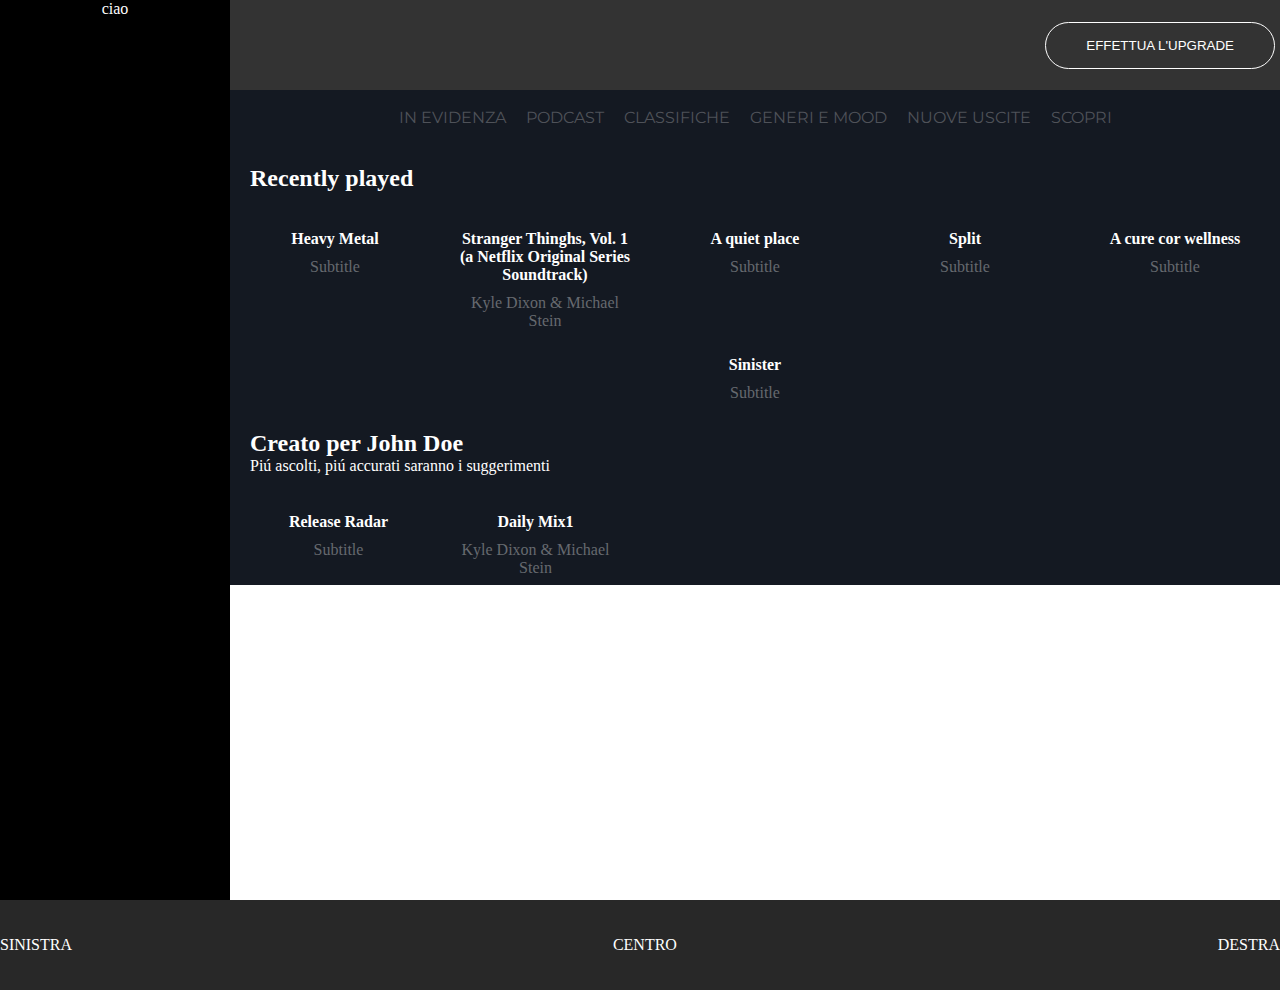
==== index.html @ 0b08ec4c "creato per john doe" ====
<!DOCTYPE html>
<html lang="en">
<head>
  <meta charset="UTF-8">
  <meta http-equiv="X-UA-Compatible" content="IE=edge">
  <meta name="viewport" content="width=device-width, initial-scale=1.0">
  <link rel="stylesheet" href="assets/css/style.css">
  <link rel="preconnect" href="https://fonts.gstatic.com">
<link href="https://fonts.googleapis.com/css2?family=Montserrat:ital,wght@0,400;0,500;1,400;1,500&display=swap" rel="stylesheet">
  <title>Document</title>
</head>
<body>
  <main class="clearfix">
    <section class="menu-left float-left">
      ciao
    </section>
    <section class="menu-alto float-left">
      <button>
        EFFETTUA L'UPGRADE
      </button>
    </section>
    <section class="contenuto float-left">
      <div class="striscia-alta">
        <ul>
          <li>IN EVIDENZA</li>
          <li>PODCAST</li>
          <li>CLASSIFICHE</li>
          <li>GENERI E MOOD</li>
          <li>NUOVE USCITE</li>
          <li>SCOPRI</li>
        </ul>
      </div>
      <div class="titolo">
        <h2>Recently played</h2>
      </div>
      <div class="recenti">
        <div class="categoria">
          <img src="assets/img/metal_lifting.jpg" alt="">
          <h4>Heavy Metal</h4>
          <p>Subtitle</p>
        </div>
        <div class="categoria">
          <img src="assets/img/stranger.jpeg" alt="">
          <h4>Stranger Thinghs, Vol. 1 (a Netflix Original Series Soundtrack)</h4>
          <p>Kyle Dixon & Michael Stein</p>
        </div>
        <div class="categoria">
          <img src="assets/img/aquietplace.jpeg" alt="">
          <h4>A quiet place</h4>
          <p>Subtitle</p>
        </div>
        <div class="categoria">
          <img src="assets/img/split.jpeg" alt="">
          <h4>Split</h4>
          <p>Subtitle</p>
        </div>
        <div class="categoria">
          <img src="assets/img/cure.jpeg" alt="">
          <h4>A cure cor wellness</h4>
          <p>Subtitle</p>
        </div>
        <div class="categoria">
          <img src="assets/img/sinister.jpeg" alt="">
          <h4>Sinister</h4>
          <p>Subtitle</p>
        </div>
      </div>
      <div class="john">
        <div class="titolo">
          <h2>Creato per John Doe</h2>
          <p>Piú ascolti, piú accurati saranno i suggerimenti</p>
        </div>
        <div class="creato-per">
          <div class="categoria">
            <img src="assets/img/radar.jpeg" alt="">
            <h4>Release Radar</h4>
            <p>Subtitle</p>
          </div>
          <div class="categoria">
            <img src="assets/img/mixdaily.jpeg" alt="">
            <h4>Daily Mix1</h4>
            <p>Kyle Dixon & Michael Stein</p>
          </div>
      </div>
    </section>
  </main>
  <footer>
    <div class="left">SINISTRA</div>
    <div class="center">CENTRO</div>
    <div class="right">DESTRA</div>
  </footer>
</body>
</html>
---- assets/css/style.css ----
/* GENERALI */
* {
  margin: 0;
  padding: 0;
  box-sizing: border-box;
}

.clearfix:after {
  content: "";
  display: table;
  clear: both;
}

.float-left{
  float: left;
}


/* MAIN */

/* SEZIONE SINISTRA */
.menu-left{
  display: flex;
  flex-direction: column;
  align-items: stretch;
  align-items: center;
  height: 900px;
  width: 230px;
  background-color: black;
  color: white;
}

/* SEZIONE ALTA */
.menu-alto{
  display: flex;
  justify-content: flex-end;
  align-items: center;
  height: 90px;
  width: calc(100% - 230px);
  background-color: rgba(0, 0, 0, 0.8);
  padding: 5px;
}

.menu-alto button{
  padding: 15px 40px;
  border-radius: 40px;
  background-color: rgba(0, 0, 0, 0);
  color: white;
  border: 1px solid white;
}

/* SEZIONE CONTENUTO */
.titolo{
  color: white;
}
.contenuto{
  width: calc(100% - 230px);
  background-color: #141922;
}

.striscia-alta{
  display: flex;
  justify-content: center;
  align-items: center;
  width: 100%;
  height: 55px;
  color: #4F5259;
}

.contenuto .striscia-alta ul{
  display: flex;
  justify-content: center;
}

.striscia-alta ul li{
  list-style: none;
  padding: 0 10px;
  font-family: 'Montserrat', sans-serif;
}

.titolo{
  padding: 20px 20px;
}

.recenti{
  display: flex;
  justify-content: space-around;
  flex-wrap: wrap;
  align-items: flex-start;
}

.categoria{
  display: flex;
  flex-direction: column;
  justify-content: center;
  padding: 8px 0;
  text-align: center;
}

.categoria , img{
  width: 177px;
  height: auto;
}

.categoria h4{
  padding: 10px 0;
  color: white;
}

.categoria p{
  color: #66696F;
}

/* SEZIONE JOHN */
.creato-per{
  display: flex;
  justify-content: flex-start;
  flex-wrap: wrap;
  align-items: flex-start;
}

.creato-per .categoria{
  margin-left: 20px;
}

/* FOOTER */
footer{
  display: flex;
  justify-content: space-between;
  align-items: center;
  height: 90px;

  background-color: #282828;
  color: white;
}



@media all and (max-width:550px){
  .menu-left{
    width: 50px;
  }

  .menu-alto{
    width: calc(100% - 50px);
  }
}
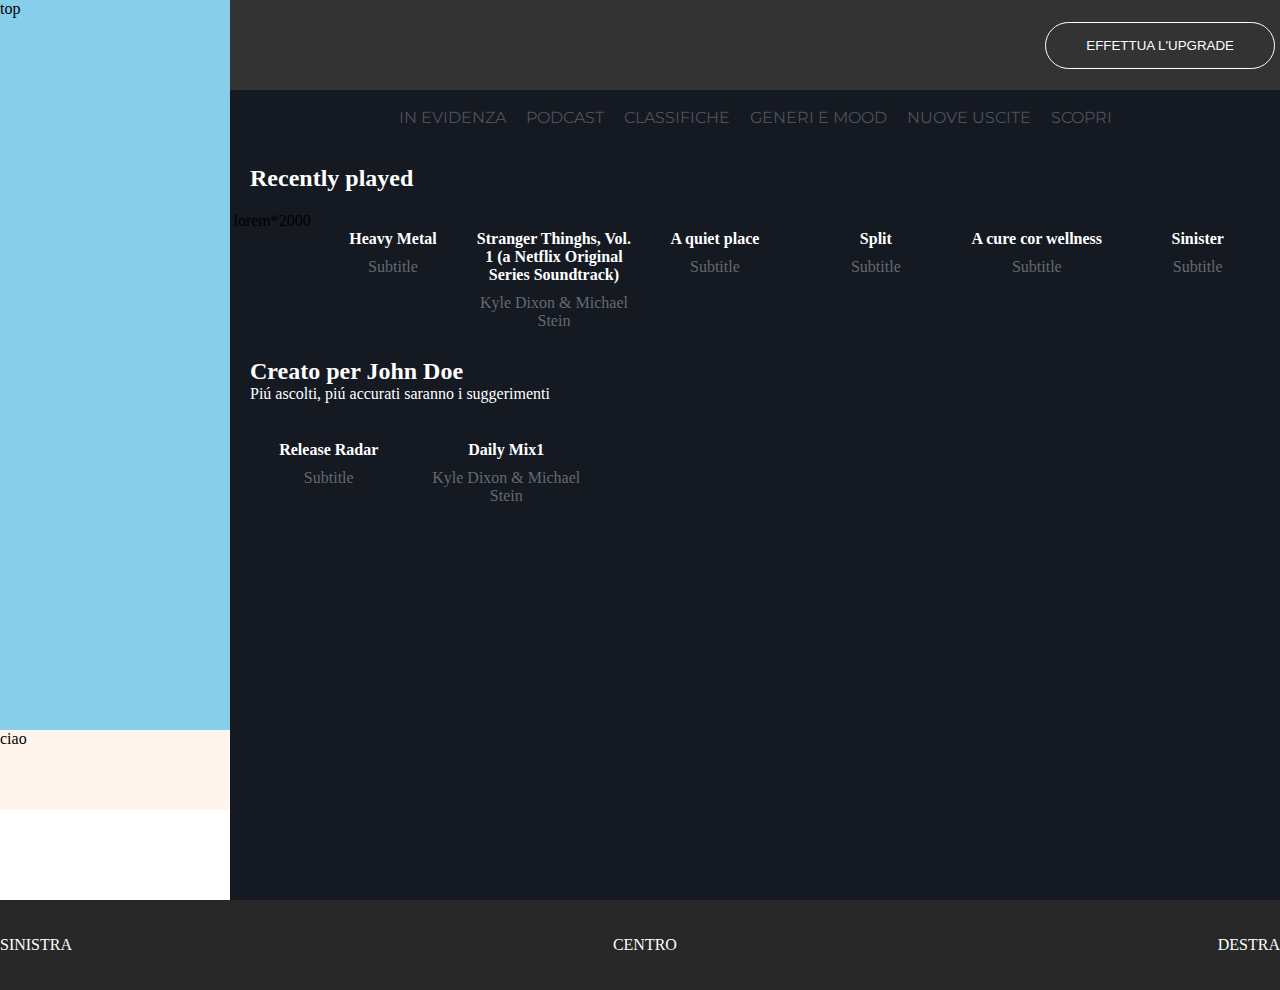
==== commit 119072f2: "push stefano" ====
--- a/index.html
+++ b/index.html
@@ -12,7 +12,12 @@
 <body>
   <main class="clearfix">
     <section class="menu-left float-left">
-      ciao
+      <div class="left-top">
+        top
+      </div>
+      <div class="left-bottom">
+        ciao
+      </div>
     </section>
     <section class="menu-alto float-left">
       <button>
@@ -34,6 +39,9 @@
         <h2>Recently played</h2>
       </div>
       <div class="recenti">
+        <p>
+          lorem*2000
+        </p>
         <div class="categoria">
           <img src="assets/img/metal_lifting.jpg" alt="">
           <h4>Heavy Metal</h4>
--- a/assets/css/style.css
+++ b/assets/css/style.css
@@ -17,19 +17,31 @@
 
 
 /* MAIN */
+main{
+  height: calc(100vh - 90px);
+}
 
 /* SEZIONE SINISTRA */
-.menu-left{
-  display: flex;
-  flex-direction: column;
-  align-items: stretch;
-  align-items: center;
-  height: 900px;
+main .menu-left{
+  float: left;
   width: 230px;
-  background-color: black;
-  color: white;
+  height: 100%;
+  background-color: salmon;
 }
 
+main .menu-left .left-top {
+  height: calc(100% - 80px);
+  background-color:skyblue;
+}
+
+main .menu-left .left-top .nav-logo-mobile{
+  display: none;
+}
+
+main .menu-left .left-bottom {
+  height: 80px;
+  background-color: seashell;
+}
 /* SEZIONE ALTA */
 .menu-alto{
   display: flex;
@@ -53,8 +65,10 @@
 .titolo{
   color: white;
 }
-.contenuto{
+main .contenuto{
   width: calc(100% - 230px);
+  height: 100%;
+  overflow-y: auto;
   background-color: #141922;
 }
 
@@ -84,7 +98,7 @@
 
 .recenti{
   display: flex;
-  justify-content: space-around;
+  justify-content: space-evenly;
   flex-wrap: wrap;
   align-items: flex-start;
 }
@@ -93,14 +107,12 @@
   display: flex;
   flex-direction: column;
   justify-content: center;
+  width: calc(90% / 6);
   padding: 8px 0;
   text-align: center;
 }
 
-.categoria , img{
-  width: 177px;
-  height: auto;
-}
+
 
 .categoria h4{
   padding: 10px 0;
@@ -125,11 +137,12 @@
 
 /* FOOTER */
 footer{
+  
   display: flex;
   justify-content: space-between;
   align-items: center;
   height: 90px;
-
+  width: 100%;
   background-color: #282828;
   color: white;
 }
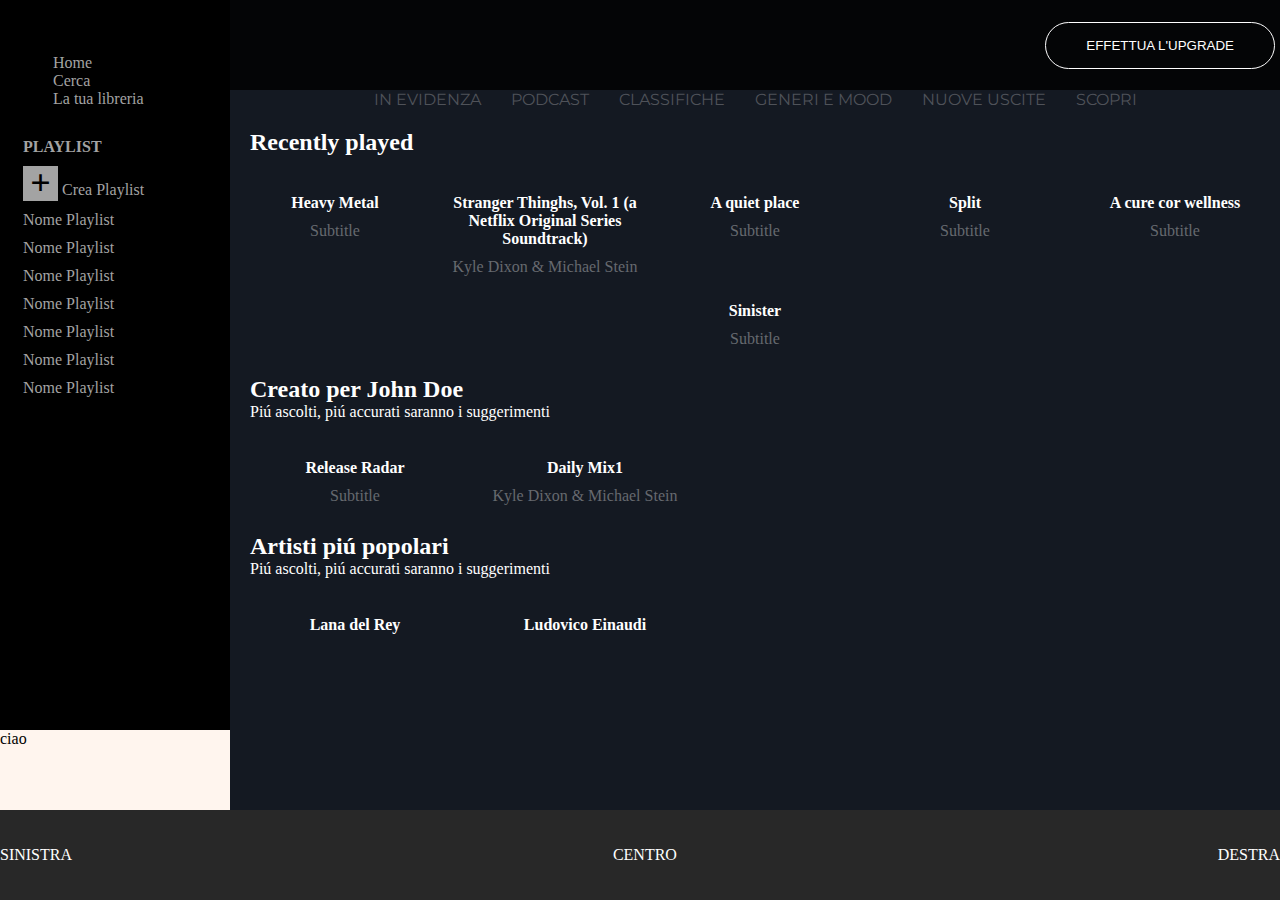
==== commit 69210279: "menu left top finito" ====
--- a/index.html
+++ b/index.html
@@ -13,84 +13,140 @@
   <main class="clearfix">
     <section class="menu-left float-left">
       <div class="left-top">
-        top
+        <div class="logo">
+          <img src="assets/img/logo.svg" alt="">
+        </div>
+        <div class="logo-mobile">
+          <img src="assets/img/logo-small.svg" alt="">
+        </div>
+        <div class="bottoni-left">
+          <div class="home">
+            <img id="home" src="assets/img/home.svg" alt="">
+            <span>Home</span>
+          </div>
+          <div class="search">
+            <img src="assets/img/search.svg" alt="">
+            <span>Cerca</span>
+          </div>    
+          <div class="libreria">
+            <img src="assets/img/libreria.svg" alt="">
+            <span class>La tua libreria</span>
+          </div>
+        </div>
+        <div class="playlist">
+          <div class="nuova-playlist">
+            <h4>PLAYLIST</h4>
+            <div class="button-piu">
+              <h1>+</h1>
+            </div>
+            <span>Crea Playlist</span>
+          </div>
+          <ul>
+            <li>Nome Playlist</li>
+            <li>Nome Playlist</li>
+            <li>Nome Playlist</li>
+            <li>Nome Playlist</li>
+            <li>Nome Playlist</li>
+            <li>Nome Playlist</li>
+            <li>Nome Playlist</li>
+          </ul>
+        </div>
       </div>
+      
       <div class="left-bottom">
         ciao
       </div>
     </section>
-    <section class="menu-alto float-left">
-      <button>
-        EFFETTUA L'UPGRADE
-      </button>
-    </section>
-    <section class="contenuto float-left">
-      <div class="striscia-alta">
-        <ul>
-          <li>IN EVIDENZA</li>
-          <li>PODCAST</li>
-          <li>CLASSIFICHE</li>
-          <li>GENERI E MOOD</li>
-          <li>NUOVE USCITE</li>
-          <li>SCOPRI</li>
-        </ul>
-      </div>
-      <div class="titolo">
-        <h2>Recently played</h2>
-      </div>
-      <div class="recenti">
-        <p>
-          lorem*2000
-        </p>
-        <div class="categoria">
-          <img src="assets/img/metal_lifting.jpg" alt="">
-          <h4>Heavy Metal</h4>
-          <p>Subtitle</p>
+    <section class="menu-right float-left">
+      
+      <div class="contenuto">
+        <div class="menu-alto ">
+          <button>
+            EFFETTUA L'UPGRADE
+          </button>
         </div>
-        <div class="categoria">
-          <img src="assets/img/stranger.jpeg" alt="">
-          <h4>Stranger Thinghs, Vol. 1 (a Netflix Original Series Soundtrack)</h4>
-          <p>Kyle Dixon & Michael Stein</p>
+        <div class="striscia-alta">
+          <ul>
+            <li>IN EVIDENZA</li>
+            <li>PODCAST</li>
+            <li>CLASSIFICHE</li>
+            <li>GENERI E MOOD</li>
+            <li>NUOVE USCITE</li>
+            <li>SCOPRI</li>
+          </ul>
         </div>
-        <div class="categoria">
-          <img src="assets/img/aquietplace.jpeg" alt="">
-          <h4>A quiet place</h4>
-          <p>Subtitle</p>
+        <div class="titolo">
+          <h2>Recently played</h2>
         </div>
-        <div class="categoria">
-          <img src="assets/img/split.jpeg" alt="">
-          <h4>Split</h4>
-          <p>Subtitle</p>
-        </div>
-        <div class="categoria">
-          <img src="assets/img/cure.jpeg" alt="">
-          <h4>A cure cor wellness</h4>
-          <p>Subtitle</p>
-        </div>
-        <div class="categoria">
-          <img src="assets/img/sinister.jpeg" alt="">
-          <h4>Sinister</h4>
-          <p>Subtitle</p>
-        </div>
-      </div>
-      <div class="john">
-        <div class="titolo">
-          <h2>Creato per John Doe</h2>
-          <p>Piú ascolti, piú accurati saranno i suggerimenti</p>
-        </div>
-        <div class="creato-per">
+        <div class="recenti">
           <div class="categoria">
-            <img src="assets/img/radar.jpeg" alt="">
-            <h4>Release Radar</h4>
+            <img src="assets/img/metal_lifting.jpg" alt="">
+            <h4>Heavy Metal</h4>
             <p>Subtitle</p>
           </div>
           <div class="categoria">
-            <img src="assets/img/mixdaily.jpeg" alt="">
-            <h4>Daily Mix1</h4>
+            <img src="assets/img/stranger.jpeg" alt="">
+            <h4>Stranger Thinghs, Vol. 1 (a Netflix Original Series Soundtrack)</h4>
             <p>Kyle Dixon & Michael Stein</p>
           </div>
+          <div class="categoria">
+            <img src="assets/img/aquietplace.jpeg" alt="">
+            <h4>A quiet place</h4>
+            <p>Subtitle</p>
+          </div>
+          <div class="categoria">
+            <img src="assets/img/split.jpeg" alt="">
+            <h4>Split</h4>
+            <p>Subtitle</p>
+          </div>
+          <div class="categoria">
+            <img src="assets/img/cure.jpeg" alt="">
+            <h4>A cure cor wellness</h4>
+            <p>Subtitle</p>
+          </div>
+          <div class="categoria">
+            <img src="assets/img/sinister.jpeg" alt="">
+            <h4>Sinister</h4>
+            <p>Subtitle</p>
+          </div>
+        </div>
+        <div class="john">
+          <div class="titolo">
+            <h2>Creato per John Doe</h2>
+            <p>Piú ascolti, piú accurati saranno i suggerimenti</p>
+          </div>
+          <div class="creato-per">
+            <div class="categoria">
+              <img src="assets/img/radar.jpeg" alt="">
+              <h4>Release Radar</h4>
+              <p>Subtitle</p>
+            </div>
+            <div class="categoria">
+              <img src="assets/img/mixdaily.jpeg" alt="">
+              <h4>Daily Mix1</h4>
+              <p>Kyle Dixon & Michael Stein</p>
+            </div>
+          </div>  
+        </div>
+        <div class="popolari">
+          <div class="titolo">
+            <h2>Artisti piú popolari</h2>
+            <p>Piú ascolti, piú accurati saranno i suggerimenti</p>
+          </div>
+          <div class="artisti-popolari">
+            <div class="categoria">
+              <img src="assets/img/youg.jpeg" alt="">
+              <h4>Lana del Rey</h4>
+            </div>
+            <div class="categoria">
+              <img src="assets/img/einaudi.jpeg" alt="">
+              <h4>Ludovico Einaudi</h4>
+            </div>
+          </div>  
+        </div>
       </div>
     </section>
+    
   </main>
   <footer>
     <div class="left">SINISTRA</div>
--- a/assets/css/style.css
+++ b/assets/css/style.css
@@ -26,29 +26,113 @@
   float: left;
   width: 230px;
   height: 100%;
-  background-color: salmon;
-}
-
-main .menu-left .left-top {
+  background-color: #000000;
+}
+
+main .menu-left .left-top{
   height: calc(100% - 80px);
-  background-color:skyblue;
-}
-
-main .menu-left .left-top .nav-logo-mobile{
-  display: none;
+  display: flex;
+  flex-direction: column;
+  padding-left: 10%;
 }
 
 main .menu-left .left-bottom {
   height: 80px;
   background-color: seashell;
 }
+
+main .menu-left .left-top .logo img{
+  max-width: 140px;
+  padding: 20px 0;
+}
+
+main .menu-left .left-top .logo-mobile{
+  width: 50px;
+  padding: 5px 5px;
+}
+
+main .menu-left .left-top .bottoni-left img{
+  width: 30px;
+}
+
+.home{
+  display: flex;
+  align-items: center;
+  width: 100%;
+  color: #A3A3A3;
+}
+
+.search{
+  display: flex;
+  align-items: center;
+  width: 100%;
+  color: #A3A3A3;
+}
+
+.libreria{
+  display: flex;
+  align-items: center;
+  width: 100%;
+  color: #A3A3A3;
+}
+
+.home:hover{
+  color: white;
+}
+.search:hover{
+  color: white;
+}
+.libreria:hover{
+  color: white;
+}
+
+.playlist{
+  height: 70%;
+  overflow-y: auto;
+  margin-top: 30px;
+  color: #A3A3A3;
+}
+
+.button-piu{
+  display: inline-block;
+  width: 35px;
+  height: 35px;
+  margin-top: 10px;
+  background-color: #A3A3A3;
+  color: black;
+  text-align: center;
+  line-height: 35px;
+  font-size: large;
+}
+
+.button-piu span{
+  line-height: 40px;
+  color: #A3A3A3;
+}
+
+.playlist ul li{
+  overflow-y: auto;
+  height: 60%;
+  margin-top: 10px;
+}
+
+
+
+/* SEZIONE DESTRA */
+
+main .menu-right{
+  height: 100%;
+  width: calc(100% - 230px);
+}
+
+
 /* SEZIONE ALTA */
 .menu-alto{
   display: flex;
   justify-content: flex-end;
   align-items: center;
   height: 90px;
-  width: calc(100% - 230px);
+  
   background-color: rgba(0, 0, 0, 0.8);
   padding: 5px;
 }
@@ -66,7 +150,6 @@
   color: white;
 }
 main .contenuto{
-  width: calc(100% - 230px);
   height: 100%;
   overflow-y: auto;
   background-color: #141922;
@@ -77,18 +160,19 @@
   justify-content: center;
   align-items: center;
   width: 100%;
-  height: 55px;
+  height: auto;
   color: #4F5259;
 }
 
 .contenuto .striscia-alta ul{
   display: flex;
   justify-content: center;
+  flex-wrap: wrap;
 }
 
 .striscia-alta ul li{
   list-style: none;
-  padding: 0 10px;
+  padding: 0 15px;
   font-family: 'Montserrat', sans-serif;
 }
 
@@ -110,6 +194,7 @@
   width: calc(90% / 6);
   padding: 8px 0;
   text-align: center;
+  min-width: 210px;
 }
 
 
@@ -133,6 +218,22 @@
 
 .creato-per .categoria{
   margin-left: 20px;
+}
+
+/* SEZIONE POPOLARI */
+.artisti-popolari{
+  display: flex;
+  justify-content: flex-start;
+  flex-wrap: wrap;
+  align-items: flex-start;
+}
+
+.artisti-popolari .categoria{
+  margin-left: 20px;
+}
+
+.artisti-popolari .categoria img{
+  border-radius:50%;
 }
 
 /* FOOTER */
@@ -149,12 +250,31 @@
 
 
 
-@media all and (max-width:550px){
-  .menu-left{
+@media (max-width:550px){
+  main .menu-left{
     width: 50px;
   }
-
-  .menu-alto{
+  main .menu-right{
     width: calc(100% - 50px);
   }
+  main .menu-left .left-top .logo-mobile img{
+    width: 45px;
+    margin: 0 auto;
+  }
+  main .striscia-alta ul li{
+    font-size: 13px;
+  }
+  main .menu-left .left-top .logo img{
+    display: none;
+  }
+  main .menu-left .left-top span{
+    display: none;
+  }
+}
+
+@media (min-width:550px){
+  main .menu-left .left-top .logo-mobile img{
+    display: none;
+    
+  }
 }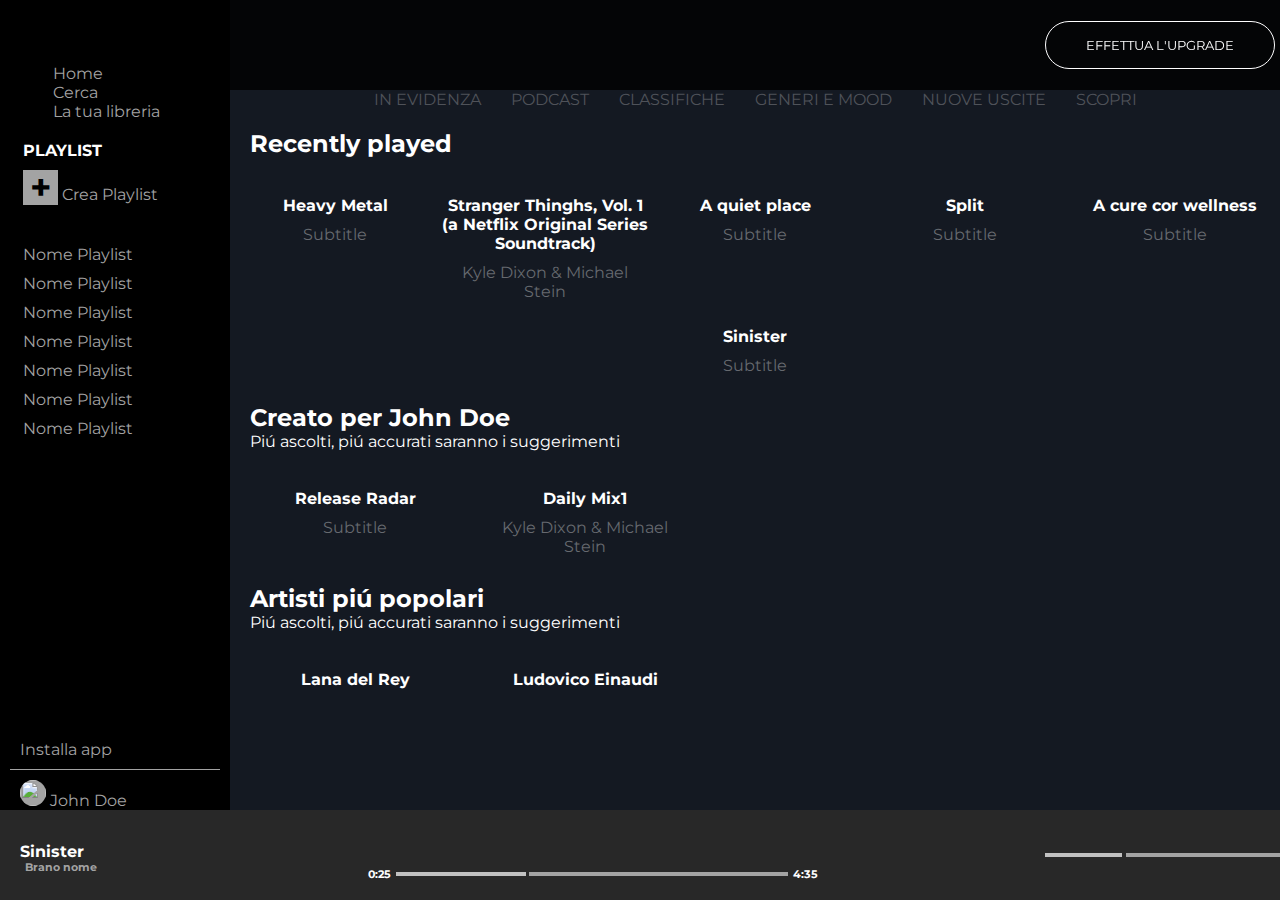
==== commit 19ed059f: "rollhover non riesco" ====
--- a/index.html
+++ b/index.html
@@ -6,7 +6,8 @@
   <meta name="viewport" content="width=device-width, initial-scale=1.0">
   <link rel="stylesheet" href="assets/css/style.css">
   <link rel="preconnect" href="https://fonts.gstatic.com">
-<link href="https://fonts.googleapis.com/css2?family=Montserrat:ital,wght@0,400;0,500;1,400;1,500&display=swap" rel="stylesheet">
+  <link href="https://fonts.googleapis.com/css2?family=Montserrat:ital,wght@0,400;0,500;1,400;1,500&display=swap" rel="stylesheet">
+  <script src="https://kit.fontawesome.com/d787aa0ee7.js" crossorigin="anonymous"></script>
   <title>Document</title>
 </head>
 <body>
@@ -33,38 +34,56 @@
             <span class>La tua libreria</span>
           </div>
         </div>
+        <div class="nuova-playlist">
+          <h4>PLAYLIST</h4>
+          <div class="button-piu">
+            <h1>+</h1>
+          </div>
+          <span>Crea Playlist</span>
+        </div>
         <div class="playlist">
-          <div class="nuova-playlist">
-            <h4>PLAYLIST</h4>
-            <div class="button-piu">
-              <h1>+</h1>
-            </div>
-            <span>Crea Playlist</span>
-          </div>
           <ul>
-            <li>Nome Playlist</li>
-            <li>Nome Playlist</li>
-            <li>Nome Playlist</li>
-            <li>Nome Playlist</li>
-            <li>Nome Playlist</li>
-            <li>Nome Playlist</li>
-            <li>Nome Playlist</li>
+            <li>
+              <span>Nome Playlist</span>
+            </li>
+            <li>
+              <span>Nome Playlist</span>
+            </li>
+            <li>
+              <span>Nome Playlist</span>
+            </li>
+            <li>
+              <span>Nome Playlist</span>
+            </li>
+            <li>
+              <span>Nome Playlist</span>
+            </li>
+            <li>
+              <span>Nome Playlist</span>
+            </li>
+            <li>
+              <span>Nome Playlist</span>
+            </li>
           </ul>
         </div>
       </div>
       
       <div class="left-bottom">
-        ciao
+        <div class="installa-app">
+          <i class="far fa-arrow-alt-circle-down"></i>
+        </div>
+        <div class="user">
+          <img src="assets/img/profile.svg" alt="">
+        </div>
       </div>
     </section>
     <section class="menu-right float-left">
-      
+      <div class="menu-alto ">
+        <button>
+          EFFETTUA L'UPGRADE
+        </button>
+      </div>
       <div class="contenuto">
-        <div class="menu-alto ">
-          <button>
-            EFFETTUA L'UPGRADE
-          </button>
-        </div>
         <div class="striscia-alta">
           <ul>
             <li>IN EVIDENZA</li>
@@ -79,11 +98,11 @@
           <h2>Recently played</h2>
         </div>
         <div class="recenti">
-          <div class="categoria">
-            <img src="assets/img/metal_lifting.jpg" alt="">
-            <h4>Heavy Metal</h4>
-            <p>Subtitle</p>
-          </div>
+            <div class="categoria">
+              <img src="assets/img/metal_lifting.jpg" alt="">
+              <h4>Heavy Metal</h4>
+              <p>Subtitle</p>
+            </div>
           <div class="categoria">
             <img src="assets/img/stranger.jpeg" alt="">
             <h4>Stranger Thinghs, Vol. 1 (a Netflix Original Series Soundtrack)</h4>
@@ -146,12 +165,65 @@
         </div>
       </div>
     </section>
-    
   </main>
+
+  <!-- FOOTER  -->
   <footer>
-    <div class="left">SINISTRA</div>
-    <div class="center">CENTRO</div>
-    <div class="right">DESTRA</div>
+    <div class="left">
+      <div class="copertina">
+        <img src="assets/img/sinister.jpeg" alt="">
+      </div>
+      <div class="brano">
+        <h4>Sinister</h4>
+        <h6>Brano nome</h6>
+      </div>
+      <div class="icone-footer">
+        <span>
+          <i id="first-icon" class="far fa-heart"></i>
+        </span>
+        <span>
+          <i class="far fa-folder"></i>
+        </span>
+      </div>
+    </div>
+    <div class="center">
+      <div class="bottom-top">
+        <span>
+          <i class="fas fa-random"></i>
+        </span>
+        <span>
+          <i class="fas fa-step-backward"></i>
+        </span>
+        <span>
+          <i class="fas fa-play"></i>
+        </span>
+        <span>
+          <i class="fas fa-step-forward"></i>
+        </span>
+        <span>
+          <i class="fas fa-redo-alt"></i>
+        </span>       
+      </div>
+      <div class="bottom-bot">
+        <h6>0:25</h6>
+        <div class="first-line"></div>
+        <div class="second-line"></div>
+        <h6>4:35</h6>
+      </div>
+    </div>
+    <div class="right">
+      <span>
+        <i class="fas fa-bars"></i>
+      </span>
+      <span>
+        <i class="fas fa-desktop"></i>
+      </span>
+      <span>
+        <i class="fas fa-volume-up"></i>
+      </span>
+      <div class="first-line"></div>
+      <div class="second-line"></div>
+    </div>
   </footer>
 </body>
 </html>--- a/assets/css/style.css
+++ b/assets/css/style.css
@@ -3,6 +3,7 @@
   margin: 0;
   padding: 0;
   box-sizing: border-box;
+  font-family: 'Montserrat', sans-serif;
 }
 
 .clearfix:after {
@@ -38,7 +39,9 @@
 
 main .menu-left .left-bottom {
   height: 80px;
-  background-color: seashell;
+  width: 230px;
+  background-color: black;
+  color: #A3A3A3;
 }
 
 main .menu-left .left-top .logo img{
@@ -47,8 +50,10 @@
 }
 
 main .menu-left .left-top .logo-mobile{
-  width: 50px;
-  padding: 5px 5px;
+  width: 20px;
+  margin-top: 10px;
+  margin-left: -2px;
+  margin-bottom: 10px;
 }
 
 main .menu-left .left-top .bottoni-left img{
@@ -76,21 +81,35 @@
   color: #A3A3A3;
 }
 
-.home:hover{
-  color: white;
-}
-.search:hover{
-  color: white;
-}
-.libreria:hover{
-  color: white;
-}
+.home:hover, .libreria:hover, .search:hover{
+  color: white;
+  cursor: pointer;
+}
+
+.home:active, .libreria:active, .search:active{
+  border-left: 3px solid #C4FF85;
+}
+
 
 .playlist{
   height: 70%;
   overflow-y: auto;
   margin-top: 30px;
   color: #A3A3A3;
+}
+
+.nuova-playlist h4{
+  margin-top: 20px;
+  color: white;
+}
+
+.nuova-playlist span{
+  color:  #A3A3A3;
+}
+
+.nuova-playlist span:hover{
+  color: white;
+  cursor: pointer;
 }
 
 .button-piu{
@@ -116,7 +135,45 @@
   margin-top: 10px;
 }
 
-
+.playlist ul li:hover{
+  color: white;
+  cursor: pointer;
+}
+
+/* LEFT BOTTOM  */
+.left-bottom{
+  display: flex;
+  flex-direction: column;
+}
+
+
+.installa-app{
+  padding: 10px;
+  width: 210px;
+  margin: 0 auto;
+  border-bottom: 1px solid #A3A3A3;
+}
+
+.installa-app::after{
+  content: "Installa app";
+}
+
+.user{
+  margin-left: 20px;
+}
+
+.user img{
+  width: 26px;
+  height: 26px;
+  margin-top: 10px;
+  border-radius: 50%;
+  background-color: #A3A3A3;
+  display: inline;
+}
+
+.user::after{
+  content: "John Doe";
+}
 
 /* SEZIONE DESTRA */
 
@@ -128,13 +185,15 @@
 
 /* SEZIONE ALTA */
 .menu-alto{
+  position: fixed;
   display: flex;
   justify-content: flex-end;
   align-items: center;
+  width: calc(100% - 230px);
   height: 90px;
-  
   background-color: rgba(0, 0, 0, 0.8);
   padding: 5px;
+  z-index: 999;
 }
 
 .menu-alto button{
@@ -145,6 +204,10 @@
   border: 1px solid white;
 }
 
+.menu-alto button:hover{
+  zoom: 115%;
+}
+
 /* SEZIONE CONTENUTO */
 .titolo{
   color: white;
@@ -159,6 +222,7 @@
   display: flex;
   justify-content: center;
   align-items: center;
+  padding-top: 90px;
   width: 100%;
   height: auto;
   color: #4F5259;
@@ -176,22 +240,39 @@
   font-family: 'Montserrat', sans-serif;
 }
 
+.contenuto .striscia-alta ul li:hover{
+  color: white;
+}
+
+.contenuto .striscia-alta ul li:active{
+  border-bottom: 3px solid #C4FF85;
+}
+
 .titolo{
   padding: 20px 20px;
 }
 
 .recenti{
   display: flex;
-  justify-content: space-evenly;
+  justify-content: space-around;
   flex-wrap: wrap;
   align-items: flex-start;
 }
 
+
+.back-categoria:hover{
+  z-index: 999;
+  visibility: visible;
+  display: block;
+}
+
 .categoria{
+  position: relative;
   display: flex;
   flex-direction: column;
+  align-content: center;
   justify-content: center;
-  width: calc(90% / 6);
+  width: calc(100% / 6);
   padding: 8px 0;
   text-align: center;
   min-width: 210px;
@@ -238,7 +319,6 @@
 
 /* FOOTER */
 footer{
-  
   display: flex;
   justify-content: space-between;
   align-items: center;
@@ -248,7 +328,88 @@
   color: white;
 }
 
-
+footer .left{
+  display: flex;
+  align-items: center;
+}
+
+.left .brano{
+  margin-top: 5px;
+  margin-left: 10px;
+}
+
+.left .brano h6{
+  color: #A3A3A3;
+}
+
+.icone-footer{
+  color: #A3A3A3 ;
+  margin-left: 50px;
+  margin-right: 10px;
+}
+
+.icone-footer span:hover{
+  color: white;
+}
+
+
+.copertina img{
+  width: 50px;
+  padding-left: 10px;
+}
+.center{
+  display: flex;
+  flex-direction: column;
+  justify-content: space-around;
+  align-items: center;
+  width: 60%;
+  height: 100%;
+}
+
+.center .bottom-top{
+  display: flex;
+  justify-content: space-between;
+  width: 30%;
+}
+
+.bottom-top span:hover{
+  zoom: 130%;
+}
+
+.center .bottom-bot{
+  display: flex;
+  justify-content: space-between;
+  align-items: center;
+  width: 60%;
+}
+
+.first-line{
+  height: 2px;
+  width: 30%;
+  border: 2px solid #C1C1C1;
+}
+
+.second-line{
+  height: 2px;
+  width: 60%;
+  margin-left: 3px;
+  border: 2px solid #A3A3A3;
+}
+
+h6{
+  padding: 0 5px;
+}
+
+.right{
+  display: flex;
+  justify-content: space-between;
+  align-items: center;
+  width: 20%;
+}
+
+.right span{
+  padding: 0 3px;
+}
 
 @media (max-width:550px){
   main .menu-left{
@@ -259,16 +420,54 @@
   }
   main .menu-left .left-top .logo-mobile img{
     width: 45px;
-    margin: 0 auto;
+    padding: 0;
+  }
+  main .menu-alto{
+    width: calc(100% - 50px);
   }
   main .striscia-alta ul li{
     font-size: 13px;
   }
+  .categoria{
+    width: calc(90% / 2);
+    margin: 0;
+  }
   main .menu-left .left-top .logo img{
     display: none;
   }
   main .menu-left .left-top span{
     display: none;
+  }
+  .nuova-playlist h4{
+    display: none;
+  }
+  .user::after{
+    display: none;
+  }
+  .installa-app::after{
+    display: none;
+  }
+  .playlist ul li{
+    display: none;
+  }
+  .installa-app{
+    border-bottom: none;
+  }
+  .user{
+    margin-left: 15px;
+  }
+  *{
+    font-size: 10px;
+  }
+  .icone-footer{
+    display: flex;
+    flex-direction: column;
+    margin-left: 10px;
+  }
+}
+@media (max-width:900px){
+  .categoria{
+    min-width: 100px;
   }
 }
 
